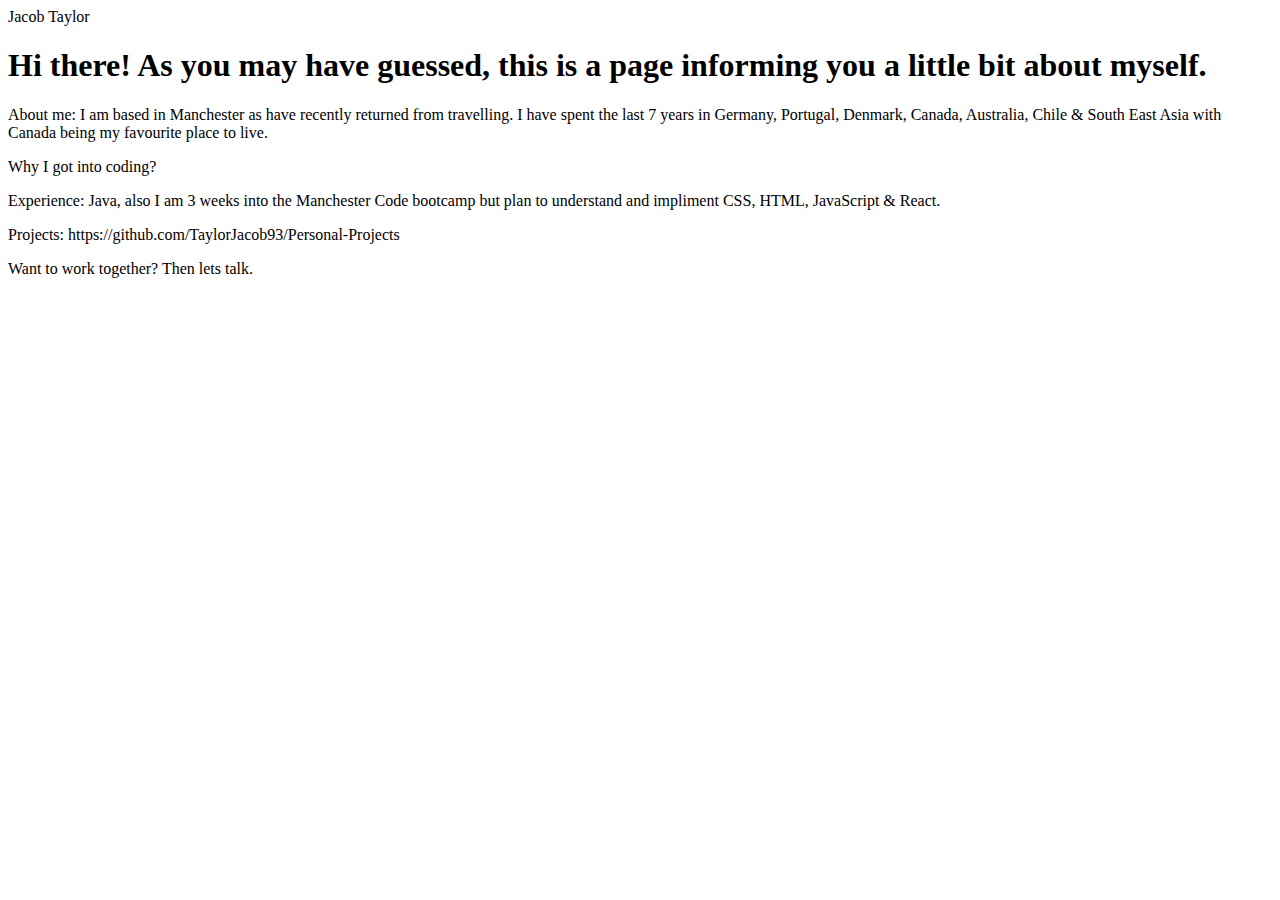
==== index.html @ 8af2e69e "beginning of portfolio" ====
<!DOCTYPE html>
<html lang="en">
<head>
    <meta charset="UTF-8">
    <meta http-equiv="X-UA-Compatible" content="IE=edge">
    <meta name="viewport" content="width=device-width, initial-scale=1.0">
    <title>Document</title>
</head>
<body>
    <header>Jacob Taylor</header>
    <h1>Hi there! As you may have guessed, this is a page informing 
        you a little bit about myself.</h1>

        <p>
            About me: I am based in Manchester as <Ifr></Ifr> have recently returned from travelling. I have spent
            the last 7 years in Germany, Portugal, Denmark, Canada, Australia, Chile & South East Asia 
            with Canada being my favourite place to live.
        </p>
        <p>Why I got into coding?
            
        </p>

        <p>Experience: Java, also I am 3 weeks into the Manchester Code bootcamp but plan to understand and impliment
            CSS, HTML, JavaScript & React.
        </p>
        
        <p>Projects: https://github.com/TaylorJacob93/Personal-Projects</p>

        <footer>Want to work together? Then lets talk.</footer>


</body>
</html>
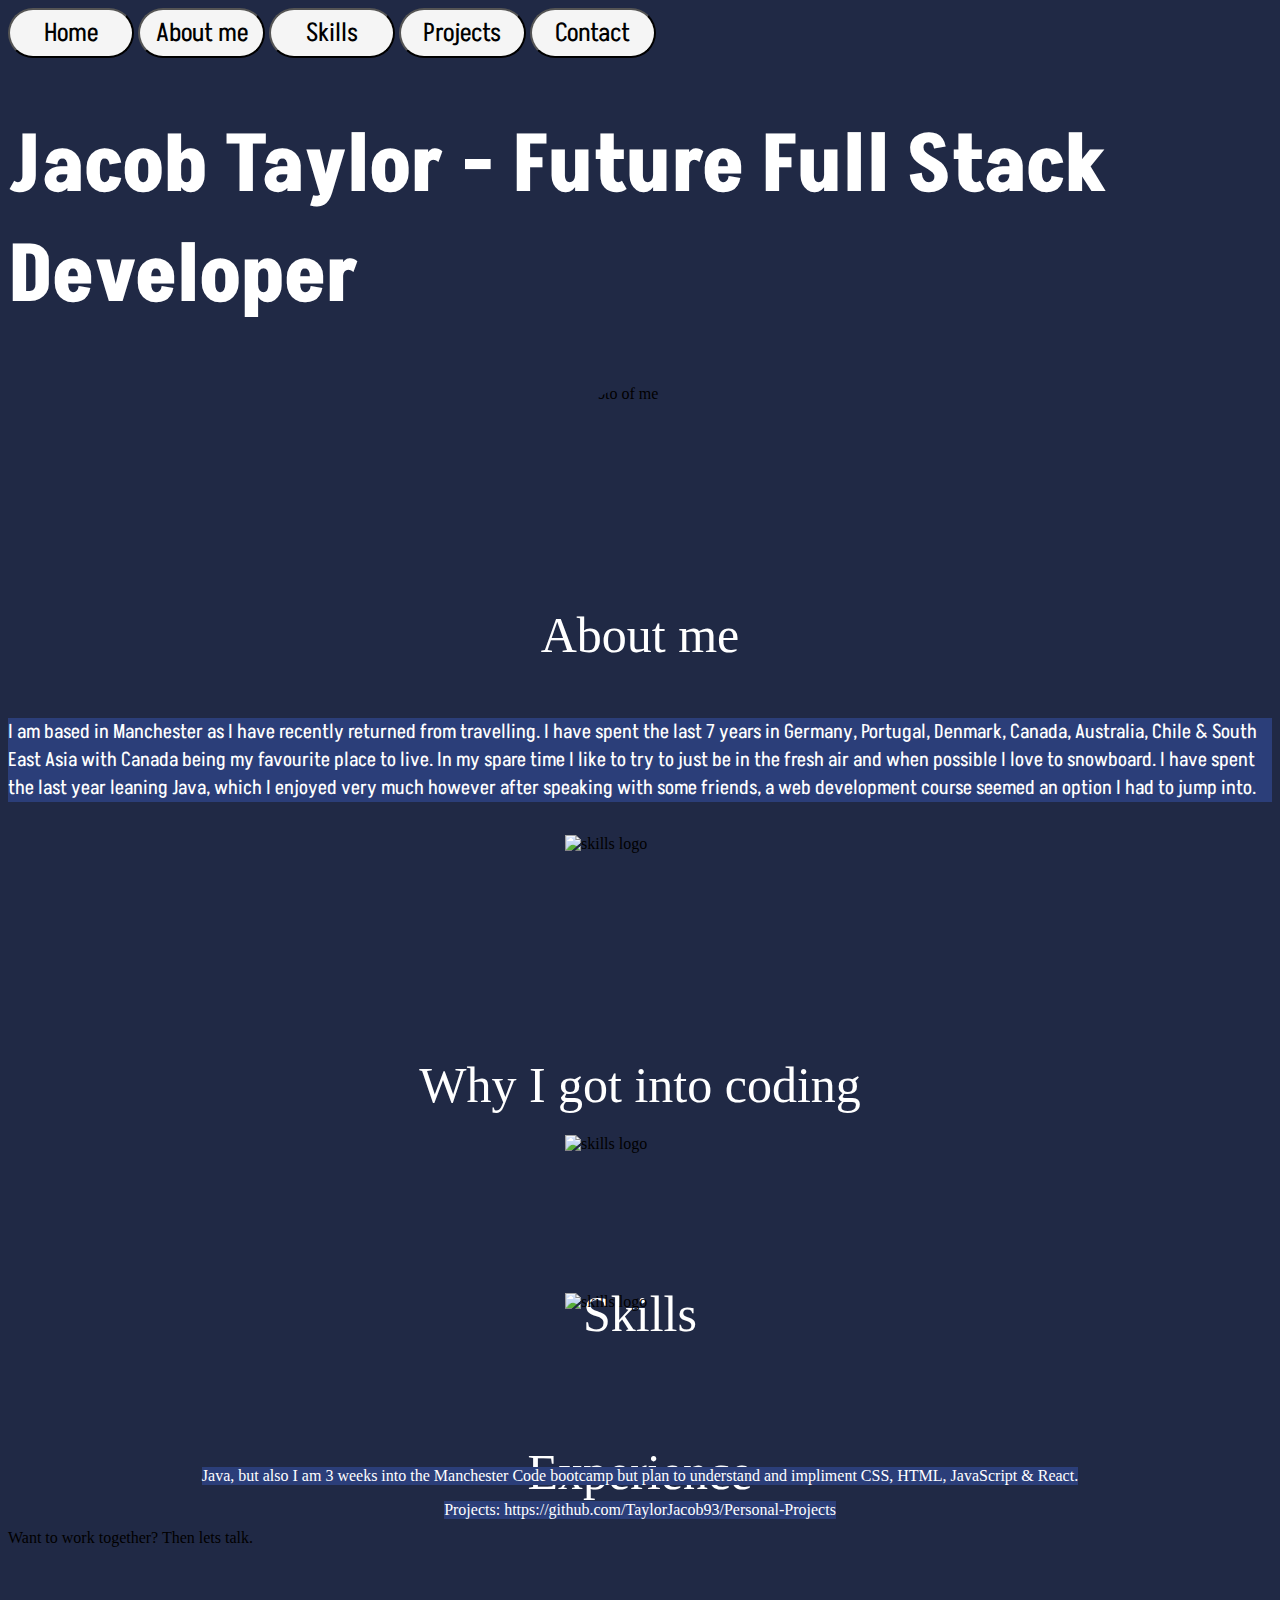
==== commit f1e7bc59: "added imgs & more styling" ====
--- a/index.html
+++ b/index.html
@@ -4,27 +4,71 @@
     <meta charset="UTF-8">
     <meta http-equiv="X-UA-Compatible" content="IE=edge">
     <meta name="viewport" content="width=device-width, initial-scale=1.0">
-    <title>Document</title>
+    <link rel="stylesheet" href="styles.css">
+    <link rel="preconnect" href="https://fonts.googleapis.com">
+    <link rel="preconnect" href="https://fonts.gstatic.com" crossorigin>
+    <link href="https://fonts.googleapis.com/css2?family=Akshar:wght@300&family=Alfa+Slab+One&display=swap" rel="stylesheet">
+    <title>Portfolio</title>
 </head>
 <body>
-    <header>Jacob Taylor</header>
-    <h1>Hi there! As you may have guessed, this is a page informing 
-        you a little bit about myself.</h1>
+    <header class="button.container">
+        <button class="button">Home</button> 
+        <button class="button">About me</button> 
+        <button class="button">Skills</button>
+        <button class="button">Projects</button> 
+        <button class="button">Contact</button> 
+    </header>
 
-        <p>
-            About me: I am based in Manchester as <Ifr></Ifr> have recently returned from travelling. I have spent
+    <div class="intro">
+    <h1>Jacob Taylor - Future Full Stack Developer</h1>
+    </div>
+
+    <img 
+    class="photo-me" 
+    src="/home/jacob/Downloads/me.jpg" 
+    alt="photo of me"
+    >
+
+    <div class="container">
+        <header class="header-style">About me</header>
+        <p class="box1">
+            
+            I am based in Manchester as I have recently returned from travelling. I have spent
             the last 7 years in Germany, Portugal, Denmark, Canada, Australia, Chile & South East Asia 
-            with Canada being my favourite place to live.
-        </p>
-        <p>Why I got into coding?
-            
+            with Canada being my favourite place to live. In my spare time I like to try to just be in the fresh air
+            and when possible I love to snowboard. I have spent the last year leaning Java, which I enjoyed very
+            much however after speaking with some friends, a web development course seemed an option I had to jump into.
         </p>
 
-        <p>Experience: Java, also I am 3 weeks into the Manchester Code bootcamp but plan to understand and impliment
-            CSS, HTML, JavaScript & React.
-        </p>
-        
-        <p>Projects: https://github.com/TaylorJacob93/Personal-Projects</p>
+        <img 
+        class="img-coding" 
+        src="/home/jacob/Downloads/coding.png" 
+        alt="skills logo"> 
+        </img>
+
+        <header class="header-style">Why I got into coding</header>
+
+        <img 
+        class="img-skills" 
+        src="/home/jacob/Downloads/skill.png" 
+        alt="skills logo"> 
+        </img>
+
+        <header class="header-style">Skills</header>
+
+        <img 
+        class="img-skills" 
+        src="/home/jacob/Downloads/experience.png" 
+        alt="skills logo"> 
+        </img>
+
+        <header class="header-style">Experience</header>
+
+        <p class="box4">Java, but also I am 3 weeks into the Manchester Code bootcamp but plan to understand and impliment
+            CSS, HTML, JavaScript & React.</p>
+ 
+        <div class="box5">Projects: https://github.com/TaylorJacob93/Personal-Projects</div>
+        </div>
 
         <footer>Want to work together? Then lets talk.</footer>
 
--- a/styles.css
+++ b/styles.css
@@ -0,0 +1,91 @@
+body{
+    background-color: #202945;
+    min-height: 300vh;
+}
+.button{
+width: 10%;
+height: 50px;
+background-color:whitesmoke;
+border-radius: 40px;
+font-size: 26px;
+color: black;
+font-family: 'Akshar', sans-serif;
+
+
+}
+.button:hover{
+    background-color: grey;
+    cursor: pointer;
+    transition: background-color 0.75s;
+    font-family: 'Akshar', sans-serif;
+}
+.intro{
+    display: flex;
+    justify-content: center;
+    color: white;
+    font-family: 'Akshar', sans-serif;
+    font-size: 40px;
+}
+.photo-me{
+    display: block;
+    margin-left: auto;
+    margin-right: auto;
+    border-radius: 50%;
+    width: 150px ;
+    height: 150px;
+}
+.container{
+    display: grid;
+    grid-template-rows: repeat(4,4fr);
+    margin-bottom: 10px;
+    place-items: center center;
+    justify-content: space-around;
+
+}
+
+.header-style{
+    display: flex;
+    justify-content: center;
+    color: white;
+    font-size: 50px;
+    margin-bottom: -50px;
+}
+.img-coding{
+    display: block;
+    margin-left: auto;
+    margin-right: auto;
+    width: 150px ;
+    height: 150px;
+}
+
+.img-skills{
+    display: block;
+    margin-left: auto;
+    margin-right: auto;
+    width: 150px ;
+    height: 150px;
+}
+
+.box1{
+    background-color: #2b3e79;
+    color: white;
+    font-size: 20px;
+    font-family: 'Akshar', sans-serif;
+}
+.box2{
+    background-color: #2b3e79;
+    color: white;
+}
+.box3{
+    background-color:#2b3e79; 
+    color: white;
+}
+.box4{
+    background-color:#2b3e79;
+        color: white;
+}
+.box5{
+    background-color:#2b3e79;
+        color: white;
+}
+
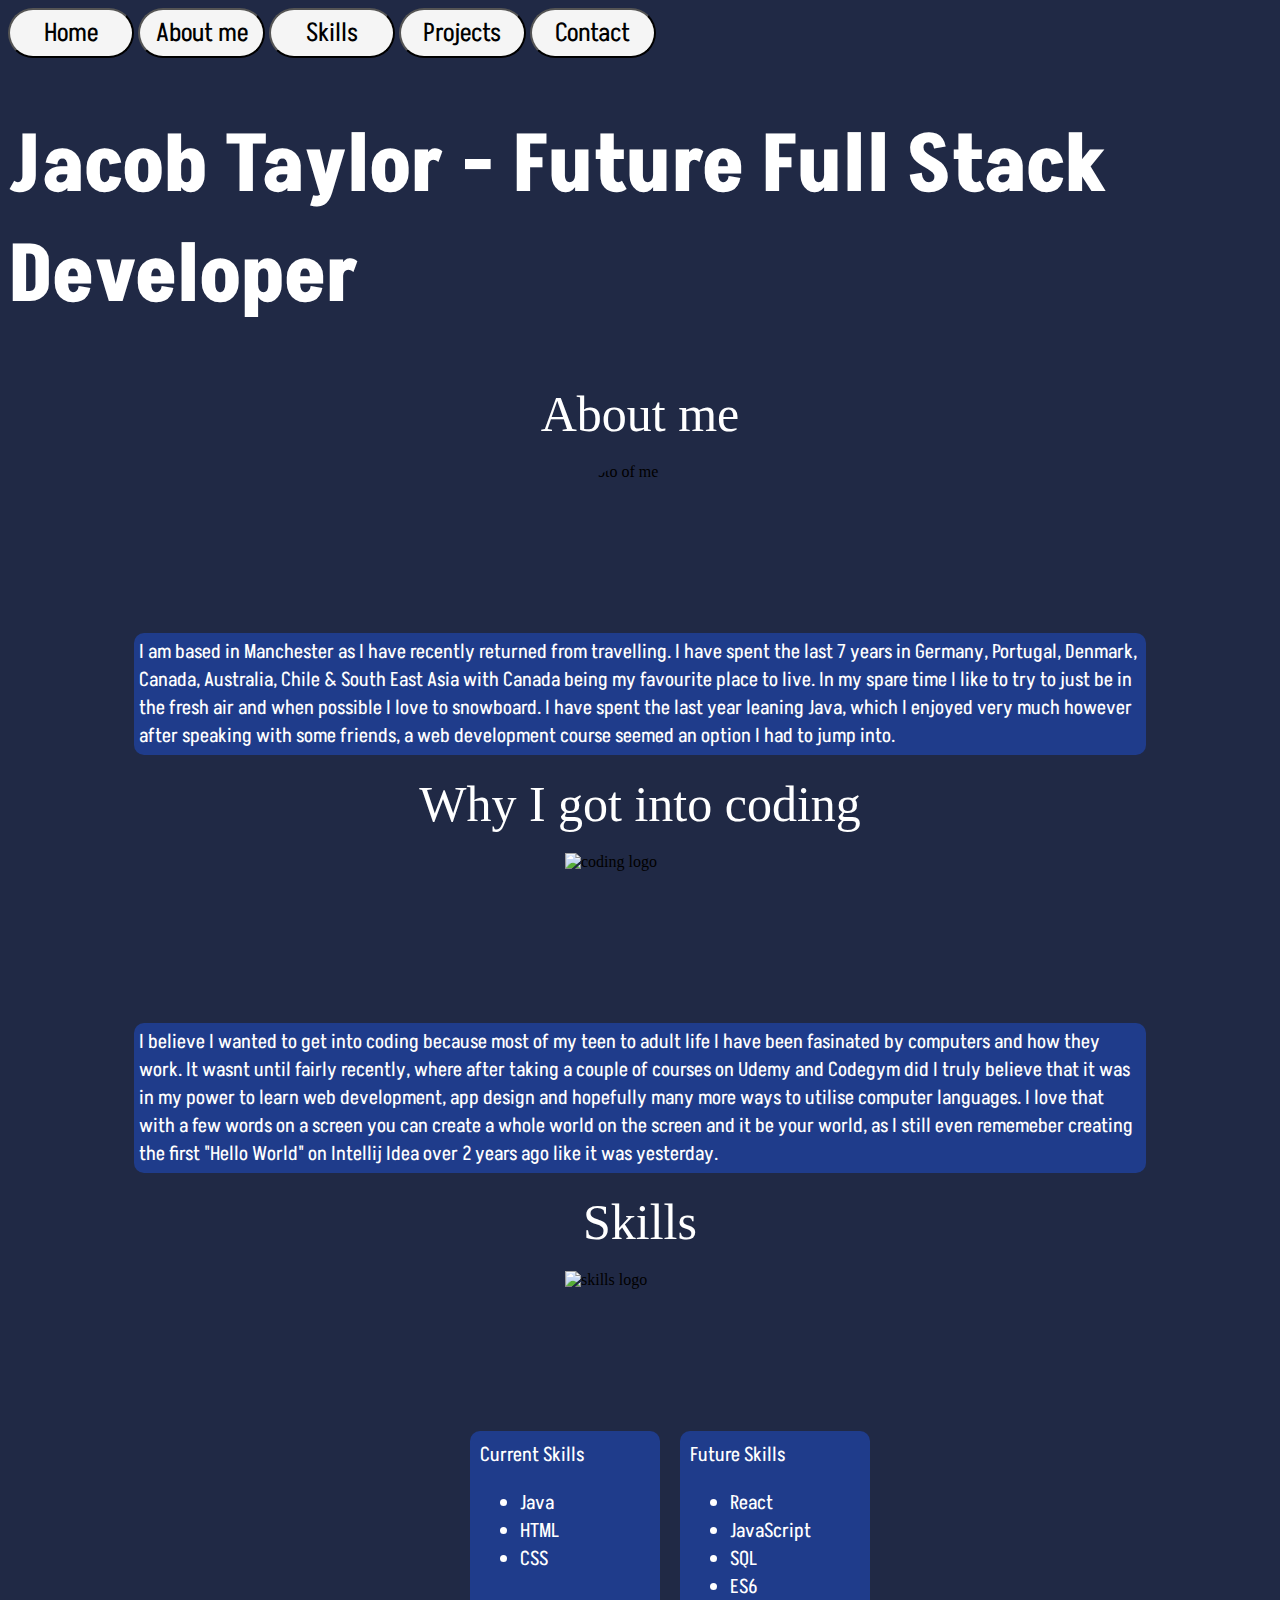
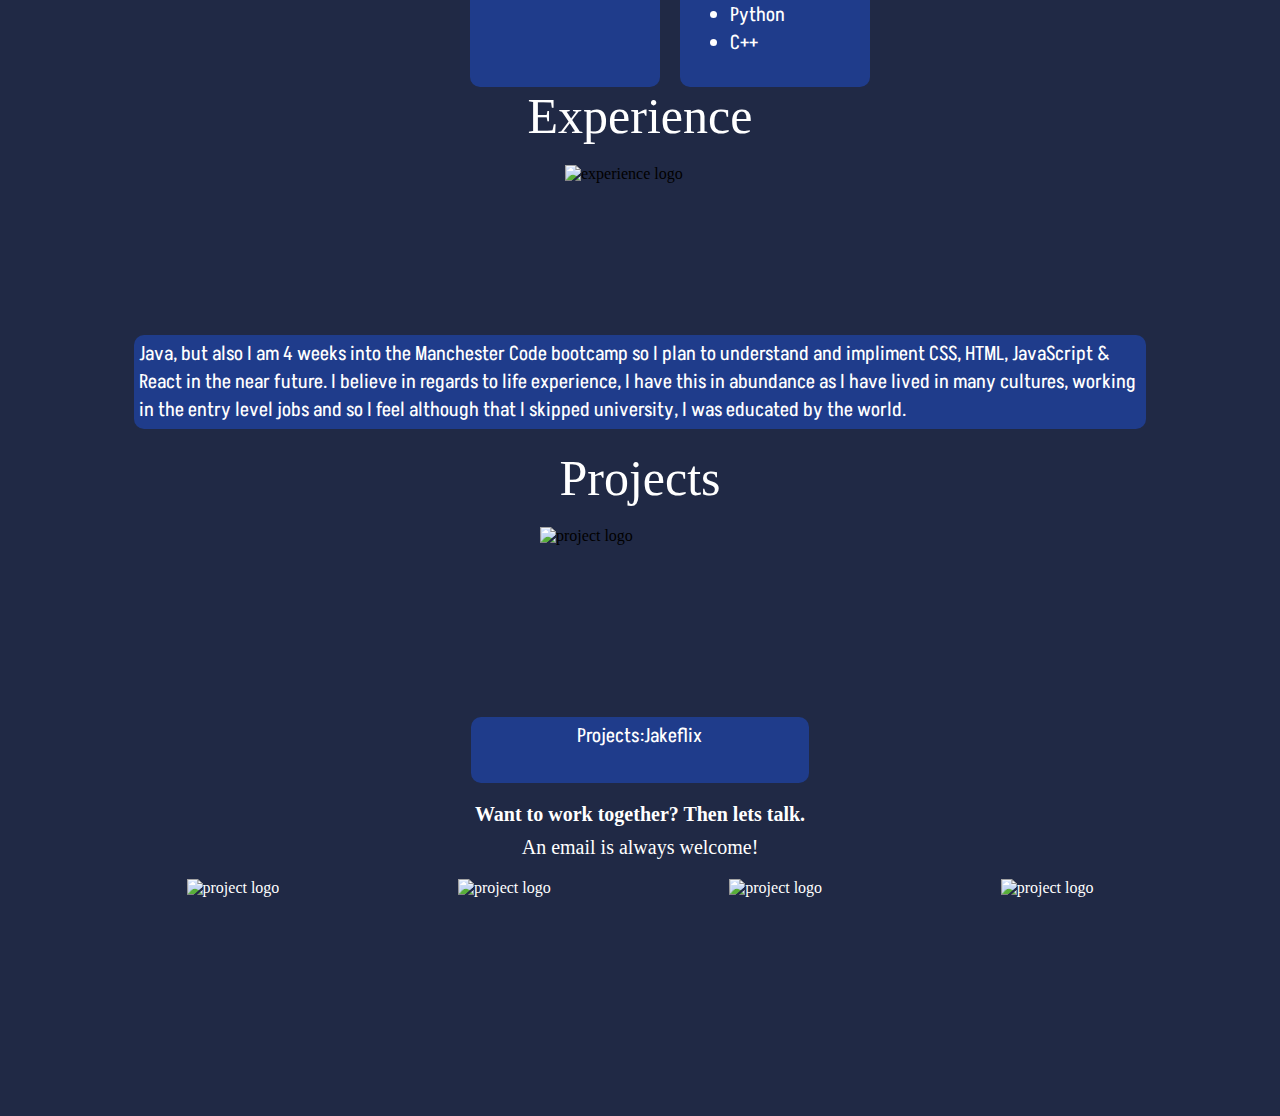
==== commit 5fcb116f: "added social media imgs with working links" ====
--- a/index.html
+++ b/index.html
@@ -23,55 +23,135 @@
     <h1>Jacob Taylor - Future Full Stack Developer</h1>
     </div>
 
+        <header class="header-style">About me  </header>
+
     <img 
     class="photo-me" 
-    src="/home/jacob/Downloads/me.jpg" 
+    src="/home/jacob/Projects/portfolio/images/me.jpg" 
     alt="photo of me"
     >
-
-    <div class="container">
-        <header class="header-style">About me</header>
-        <p class="box1">
+        <div class="portfolio-info">
             
             I am based in Manchester as I have recently returned from travelling. I have spent
             the last 7 years in Germany, Portugal, Denmark, Canada, Australia, Chile & South East Asia 
             with Canada being my favourite place to live. In my spare time I like to try to just be in the fresh air
             and when possible I love to snowboard. I have spent the last year leaning Java, which I enjoyed very
             much however after speaking with some friends, a web development course seemed an option I had to jump into.
-        </p>
+        </div>
 
+        <header class="header-style">Why I got into coding</header>
         <img 
         class="img-coding" 
-        src="/home/jacob/Downloads/coding.png" 
+        src="/home/jacob/Projects/portfolio/images/coding.png" 
+        alt="coding logo"> 
+        </img>
+
+        <div class ="portfolio-info">
+
+            I believe I wanted to get into coding because most of my teen to adult life I have been fasinated by
+            computers and how they work. It wasnt until fairly recently, where after taking a couple of courses on 
+            Udemy and Codegym did I truly believe that it was in my power to learn web development, app design and
+            hopefully many more ways to utilise computer languages. I love that with a few words on a screen you can
+            create a whole world on the screen and it be your world, as I still even rememeber creating the first "Hello 
+            World" on Intellij Idea over 2 years ago like it was yesterday.
+        </div>
+
+
+        <header class="header-style">Skills</header>
+        <img 
+        class="img-skills" 
+        src="/home/jacob/Projects/portfolio/images/skill.png" 
         alt="skills logo"> 
         </img>
 
-        <header class="header-style">Why I got into coding</header>
+        <div class="skills-grid">
+            <div class="empty-box"> </div>
+            <div class="skills-box">Current Skills
+                <ul>
+                    <li>Java</li>
+                    <li>HTML</li>
+                    <li>CSS</li>
+                </ul>
+            </div>
+            <div class="skills-box">Future Skills
+                <ul>
+                    <li>React</li>
+                    <li>JavaScript</li>
+                    <li>SQL</li>
+                    <li>ES6</li>
+                    <li>Python</li>
+                    <li>C++</li>
+                </ul>
+            </div>
+            <div class="empty-box"></div>
+            
+        </div>
+
+        <header class="header-style">Experience</header>
+        <img 
+        class="img-experience" 
+        src="/home/jacob/Projects/portfolio/images/experience.png" 
+        alt="experience logo"> 
+        </img>
+
+        <p class="portfolio-info">Java, but also I am 4 weeks into the Manchester Code bootcamp so I plan to understand and impliment
+            CSS, HTML, JavaScript & React in the near future. I believe in regards to life experience, I have this in abundance as I 
+            have lived in many cultures, working in the entry level jobs and so I feel although that I skipped university, I was educated by
+            the world.</p>
+
+        <header class="header-style">Projects</header>
 
         <img 
-        class="img-skills" 
-        src="/home/jacob/Downloads/skill.png" 
-        alt="skills logo"> 
+        class="img-projects" 
+        src="/home/jacob/Projects/portfolio/images/project.png" 
+        alt="project logo"> 
         </img>
+        
+        <div class="Projects-grid">
+            <div class="empty-box"> </div>
 
-        <header class="header-style">Skills</header>
-
-        <img 
-        class="img-skills" 
-        src="/home/jacob/Downloads/experience.png" 
-        alt="skills logo"> 
-        </img>
-
-        <header class="header-style">Experience</header>
-
-        <p class="box4">Java, but also I am 3 weeks into the Manchester Code bootcamp but plan to understand and impliment
-            CSS, HTML, JavaScript & React.</p>
- 
-        <div class="box5">Projects: https://github.com/TaylorJacob93/Personal-Projects</div>
+            <div class="portfolio-info">Projects:  
+            <br></br>
+            <a class ="project-link" href = "https://github.com/TaylorJacob93/Personal-Projects">Jakeflix</a>
+            </div>  
+            <div class="empty-box"> </div>
         </div>
 
-        <footer>Want to work together? Then lets talk.</footer>
+        <footer class="footer">Want to work together? Then lets talk.</footer>
+        
+        
+        <a class="email-link" href="mailito:jjakettaylor1993@hotmail.com">An email is always welcome!</a>
+        
+        <div class="social-medias">
+            <a href="https://www.instagram.com/_jaket_/">
+            <img class="instagram"
+            src="/home/jacob/Projects/portfolio/images/instagram.png" 
+            alt="project logo"> 
+        </img>
+        </a>
 
+            <a href="https://www.facebook.com/jake.taylor.94695/">
+            <img class="facebook"
+            src="/home/jacob/Projects/portfolio/images/facebook.png" 
+            alt="project logo"> 
+            </img>
+        </a>
+
+            <a href="https://twitter.com/JacobTa21168105">
+            <img class="twitter"
+            src="/home/jacob/Projects/portfolio/images/twitter.png" 
+            alt="project logo"> 
+            </img>
+        </a>
+
+        <a href="https://www.linkedin.com/in/jacob-taylor-91871915b/">
+            <img class="linkedin"
+            src="/home/jacob/Projects/portfolio/images/linkedin.png" 
+            alt="project logo"> 
+            </img>
+        </a> 
+            
+        </div>
 
 </body>
 </html>--- a/styles.css
+++ b/styles.css
@@ -26,6 +26,9 @@
     font-family: 'Akshar', sans-serif;
     font-size: 40px;
 }
+.intro:hover{
+    color:#99FFFF
+}
 .photo-me{
     display: block;
     margin-left: auto;
@@ -34,22 +37,15 @@
     width: 150px ;
     height: 150px;
 }
-.container{
-    display: grid;
-    grid-template-rows: repeat(4,4fr);
-    margin-bottom: 10px;
-    place-items: center center;
-    justify-content: space-around;
-
-}
 
 .header-style{
     display: flex;
     justify-content: center;
     color: white;
     font-size: 50px;
-    margin-bottom: -50px;
+    margin-bottom: 20px;
 }
+
 .img-coding{
     display: block;
     margin-left: auto;
@@ -60,32 +56,104 @@
 
 .img-skills{
     display: block;
+    margin-top: 10px;
+    margin-bottom: 10px;
     margin-left: auto;
     margin-right: auto;
     width: 150px ;
     height: 150px;
 }
-
-.box1{
-    background-color: #2b3e79;
+.img-experience{
+    display: block;
+    margin-top: 10px;
+    margin-bottom: 10px;
+    margin-left: auto;
+    margin-right: auto;
+    width: 150px ;
+    height: 150px;
+}
+.img-projects{
+        display: block;
+        margin-left: auto;
+        margin-right: auto;
+        width: 200px ;
+        height: 200px;
+        margin-bottom: -30px;
+    }
+.portfolio-info{
+    display: flex;
+    justify-content: center;
+    background-color:rgb(31, 60, 139);
+    color: white;
+    font-size: 20px;
+    padding: 5px;
+    border-radius: 10px;
+    margin-top: 20px;
+    margin-left: 10%;
+    margin-right: 10%;
+    margin-bottom: 20px;
+    font-family: 'Akshar', sans-serif;
+}
+.skills-grid{
+    display: grid;
+    grid-template-columns:35% 15% 15% 35%;
+    justify-content: space-between;
+    border-radius: 10px;
     color: white;
     font-size: 20px;
     font-family: 'Akshar', sans-serif;
+    column-gap: 20px;
 }
-.box2{
-    background-color: #2b3e79;
-    color: white;
+.skills-box{
+    background-color:rgb(31, 60, 139);
+    padding: 10px;
+    border-radius: 10px;
 }
-.box3{
-    background-color:#2b3e79; 
-    color: white;
-}
-.box4{
-    background-color:#2b3e79;
-        color: white;
-}
-.box5{
-    background-color:#2b3e79;
-        color: white;
+.Projects-grid{
+    display: grid;
+    grid-template-columns: 33.333% 33.333% 33.333%;
 }
 
+a{
+    color: white;
+    text-decoration: none;
+}
+a:hover{
+    text-decoration: underline;
+    color:grey;
+}
+.footer{
+    display: flex;
+    justify-content: center;
+    font-size: 20px;
+    color: white;
+    font-weight: 700;
+    margin-bottom: 10px;
+}
+.email-link{
+    display: flex;
+    justify-content: center;
+    font-size: 20px;
+    color: white;
+    margin-bottom: 20px;
+}
+.social-medias{
+    display: flex;
+    justify-content: space-evenly;
+}
+.instagram{
+    width:50px;
+    height: 50px;
+}
+.facebook{
+    width:70px;
+    height: 50px;
+}
+.linkedin{
+    width:50px;
+    height: 50px;
+}
+.twitter{
+    width:50px;
+    height: 50px;
+}
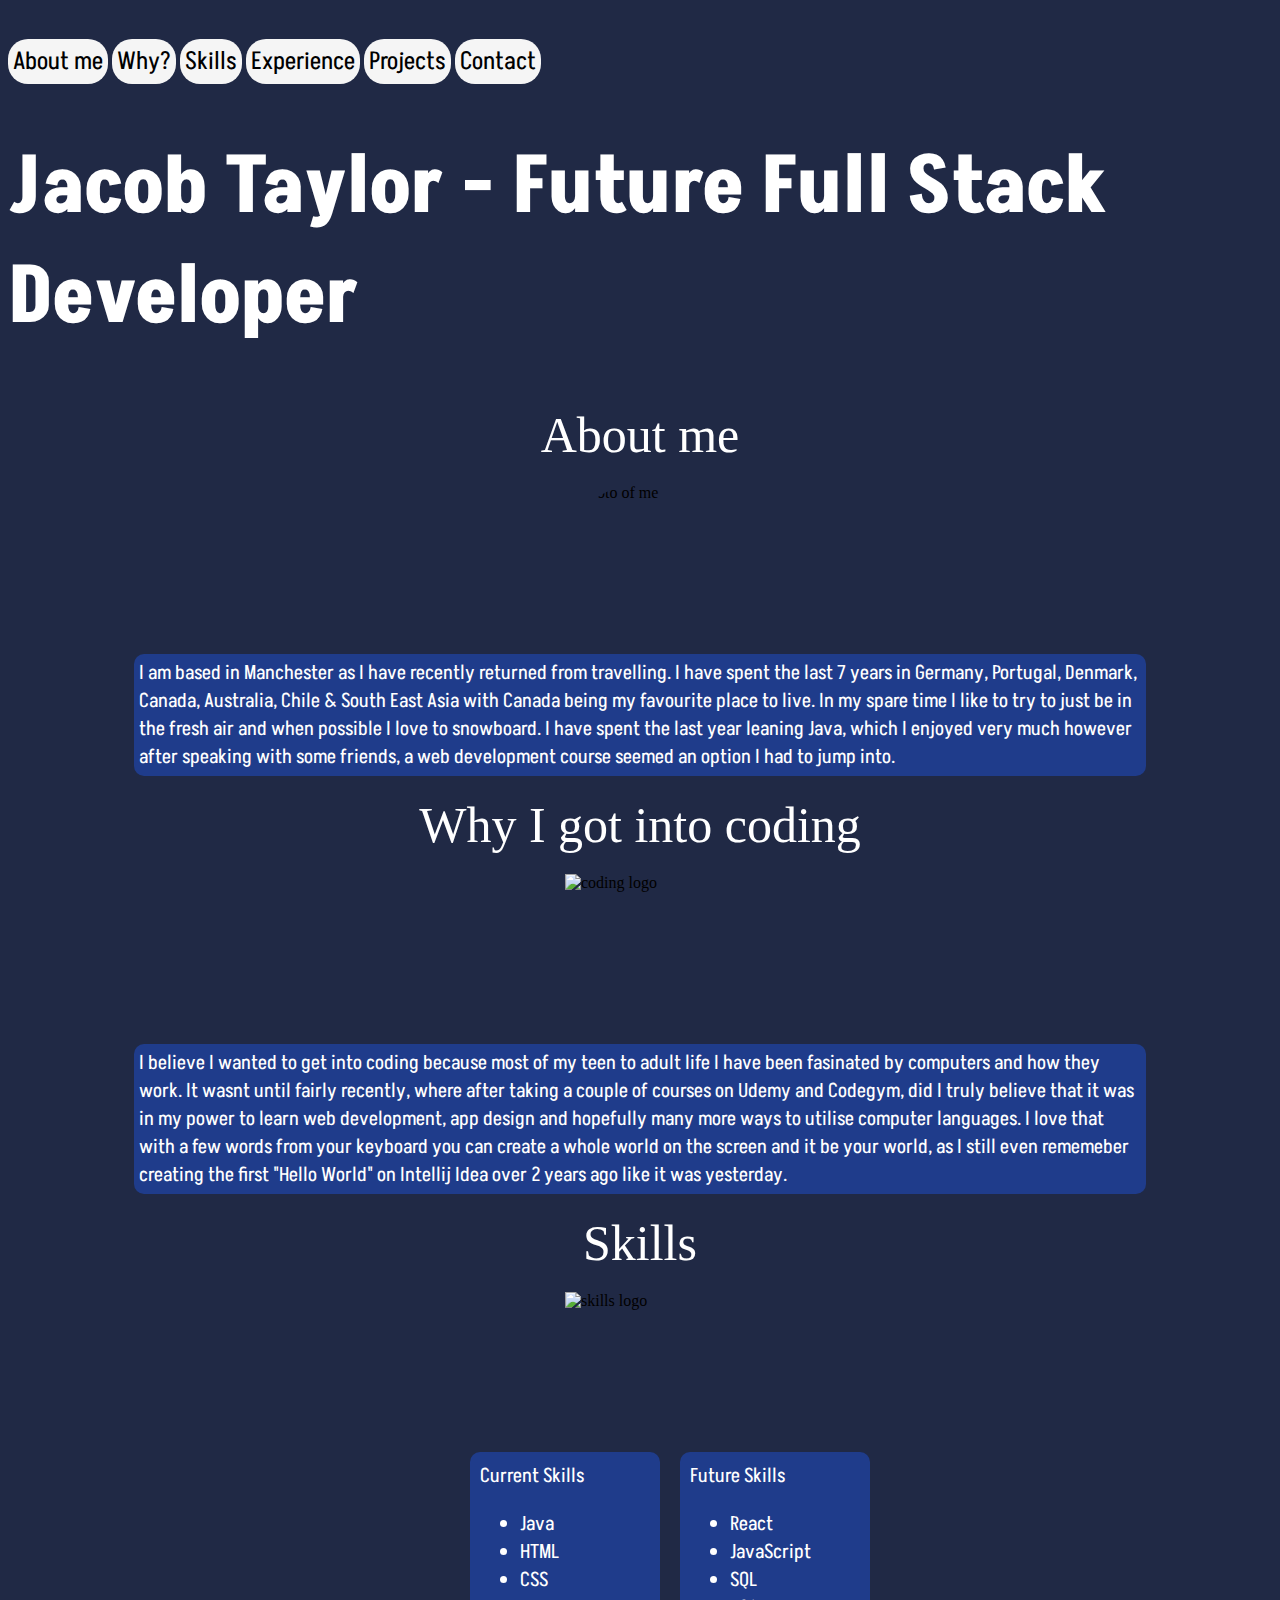
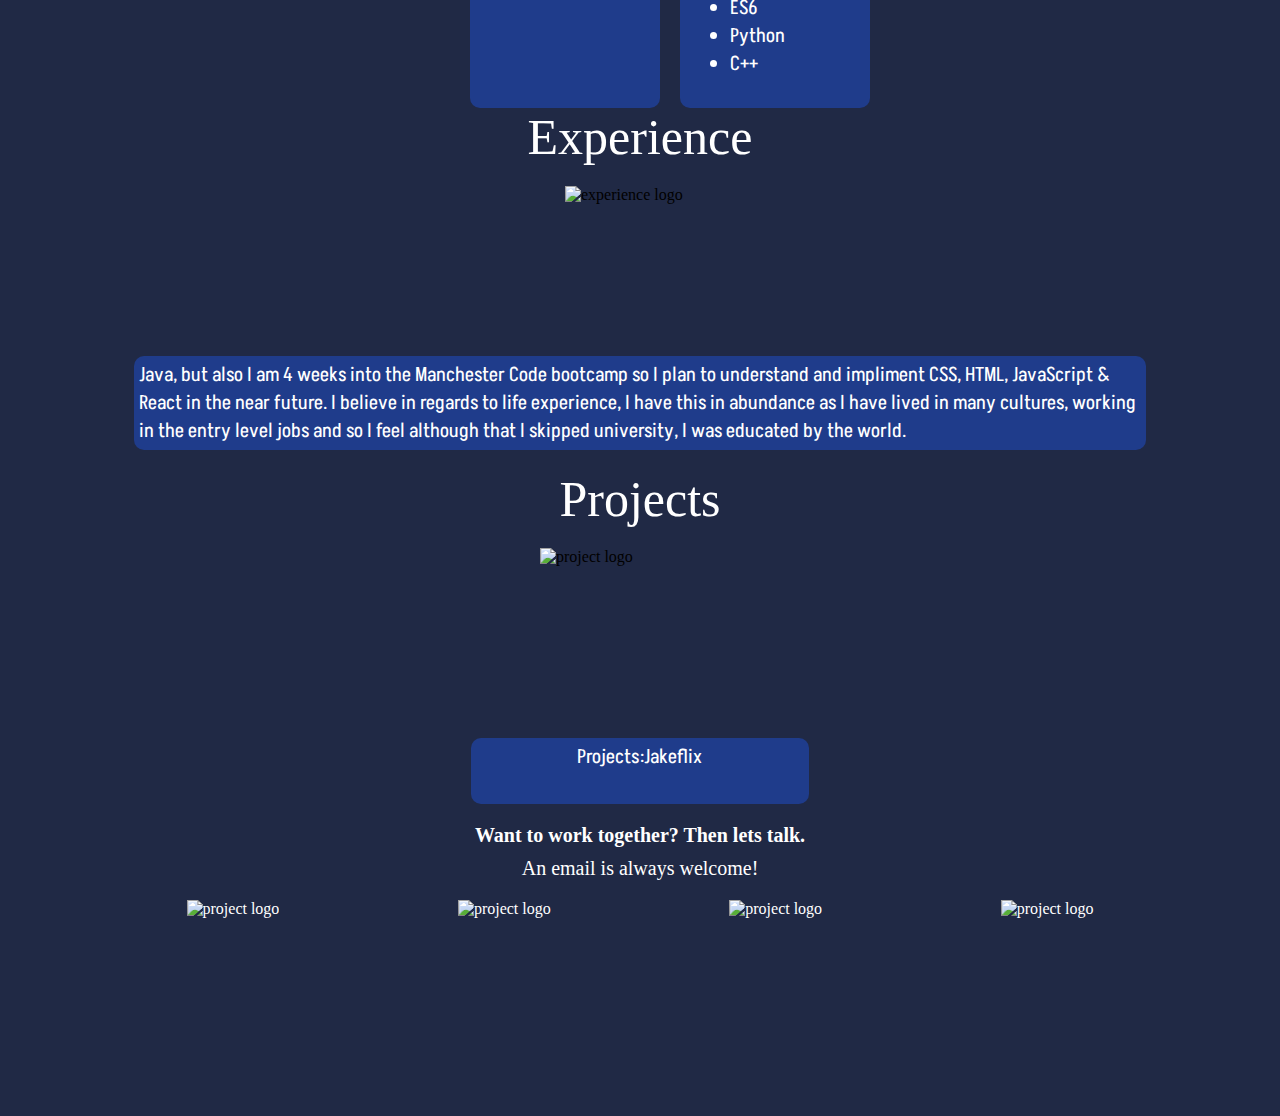
==== commit c222f93b: "changed buttons to anchors for link capability" ====
--- a/index.html
+++ b/index.html
@@ -11,19 +11,21 @@
     <title>Portfolio</title>
 </head>
 <body>
+    <br></br>
     <header class="button.container">
-        <button class="button">Home</button> 
-        <button class="button">About me</button> 
-        <button class="button">Skills</button>
-        <button class="button">Projects</button> 
-        <button class="button">Contact</button> 
+        <a class="button" href="#about-me">About me</a>
+        <a class="button" href="#why">Why?</a>
+        <a class="button" href="#skills">Skills</a>
+        <a class="button" href="#experience">Experience</a>
+        <a class="button" href="#projects">Projects</a>
+        <a class="button" href="#contact">Contact</a>
     </header>
 
     <div class="intro">
     <h1>Jacob Taylor - Future Full Stack Developer</h1>
     </div>
 
-        <header class="header-style">About me  </header>
+        <header class="header-style" id="about-me">About me  </header>
 
     <img 
     class="photo-me" 
@@ -39,7 +41,7 @@
             much however after speaking with some friends, a web development course seemed an option I had to jump into.
         </div>
 
-        <header class="header-style">Why I got into coding</header>
+        <header class="header-style" id="why">Why I got into coding</header>
         <img 
         class="img-coding" 
         src="/home/jacob/Projects/portfolio/images/coding.png" 
@@ -50,14 +52,14 @@
 
             I believe I wanted to get into coding because most of my teen to adult life I have been fasinated by
             computers and how they work. It wasnt until fairly recently, where after taking a couple of courses on 
-            Udemy and Codegym did I truly believe that it was in my power to learn web development, app design and
-            hopefully many more ways to utilise computer languages. I love that with a few words on a screen you can
+            Udemy and Codegym, did I truly believe that it was in my power to learn web development, app design and
+            hopefully many more ways to utilise computer languages. I love that with a few words from your keyboard you can
             create a whole world on the screen and it be your world, as I still even rememeber creating the first "Hello 
             World" on Intellij Idea over 2 years ago like it was yesterday.
         </div>
 
 
-        <header class="header-style">Skills</header>
+        <header class="header-style" id="skills">Skills</header>
         <img 
         class="img-skills" 
         src="/home/jacob/Projects/portfolio/images/skill.png" 
@@ -87,7 +89,7 @@
             
         </div>
 
-        <header class="header-style">Experience</header>
+        <header class="header-style" id="experience">Experience</header>
         <img 
         class="img-experience" 
         src="/home/jacob/Projects/portfolio/images/experience.png" 
@@ -99,7 +101,7 @@
             have lived in many cultures, working in the entry level jobs and so I feel although that I skipped university, I was educated by
             the world.</p>
 
-        <header class="header-style">Projects</header>
+        <header class="header-style" id="projects">Projects</header>
 
         <img 
         class="img-projects" 
@@ -120,7 +122,7 @@
         <footer class="footer">Want to work together? Then lets talk.</footer>
         
         
-        <a class="email-link" href="mailito:jjakettaylor1993@hotmail.com">An email is always welcome!</a>
+        <a class="email-link" href="mailito:jjakettaylor1993@hotmail.com" id="contact">An email is always welcome!</a>
         
         <div class="social-medias">
             <a href="https://www.instagram.com/_jaket_/">
--- a/styles.css
+++ b/styles.css
@@ -1,159 +1,159 @@
-body{
-    background-color: #202945;
-    min-height: 300vh;
+body {
+  background-color: #202945;
+  min-height: 300vh;
 }
-.button{
-width: 10%;
-height: 50px;
-background-color:whitesmoke;
-border-radius: 40px;
-font-size: 26px;
-color: black;
-font-family: 'Akshar', sans-serif;
-
-
+.button {
+  width: 10%;
+  height: 50px;
+  background-color: whitesmoke;
+  border-radius: 20px;
+  padding: 5px;
+  font-size: 25px;
+  color: black;
+  font-family: "Akshar", sans-serif;
 }
-.button:hover{
-    background-color: grey;
-    cursor: pointer;
-    transition: background-color 0.75s;
-    font-family: 'Akshar', sans-serif;
+.button:hover {
+  background-color: wheat;
+  cursor: pointer;
+  text-decoration: none;
+  transition: background-color 0.75s;
+  font-family: "Akshar", sans-serif;
 }
-.intro{
-    display: flex;
-    justify-content: center;
-    color: white;
-    font-family: 'Akshar', sans-serif;
-    font-size: 40px;
+.intro {
+  display: flex;
+  justify-content: center;
+  color: white;
+  font-family: "Akshar", sans-serif;
+  font-size: 40px;
 }
-.intro:hover{
-    color:#99FFFF
+.intro:hover {
+  color: wheat;
 }
-.photo-me{
-    display: block;
-    margin-left: auto;
-    margin-right: auto;
-    border-radius: 50%;
-    width: 150px ;
-    height: 150px;
+.photo-me {
+  display: block;
+  margin-left: auto;
+  margin-right: auto;
+  border-radius: 50%;
+  width: 150px;
+  height: 150px;
 }
 
-.header-style{
-    display: flex;
-    justify-content: center;
-    color: white;
-    font-size: 50px;
-    margin-bottom: 20px;
+.header-style {
+  display: flex;
+  justify-content: center;
+  color: white;
+  font-size: 50px;
+  margin-bottom: 20px;
 }
 
-.img-coding{
-    display: block;
-    margin-left: auto;
-    margin-right: auto;
-    width: 150px ;
-    height: 150px;
+.img-coding {
+  display: block;
+  margin-left: auto;
+  margin-right: auto;
+  width: 150px;
+  height: 150px;
 }
 
-.img-skills{
-    display: block;
-    margin-top: 10px;
-    margin-bottom: 10px;
-    margin-left: auto;
-    margin-right: auto;
-    width: 150px ;
-    height: 150px;
+.img-skills {
+  display: block;
+  margin-top: 10px;
+  margin-bottom: 10px;
+  margin-left: auto;
+  margin-right: auto;
+  width: 150px;
+  height: 150px;
 }
-.img-experience{
-    display: block;
-    margin-top: 10px;
-    margin-bottom: 10px;
-    margin-left: auto;
-    margin-right: auto;
-    width: 150px ;
-    height: 150px;
+.img-experience {
+  display: block;
+  margin-top: 10px;
+  margin-bottom: 10px;
+  margin-left: auto;
+  margin-right: auto;
+  width: 150px;
+  height: 150px;
 }
-.img-projects{
-        display: block;
-        margin-left: auto;
-        margin-right: auto;
-        width: 200px ;
-        height: 200px;
-        margin-bottom: -30px;
-    }
-.portfolio-info{
-    display: flex;
-    justify-content: center;
-    background-color:rgb(31, 60, 139);
-    color: white;
-    font-size: 20px;
-    padding: 5px;
-    border-radius: 10px;
-    margin-top: 20px;
-    margin-left: 10%;
-    margin-right: 10%;
-    margin-bottom: 20px;
-    font-family: 'Akshar', sans-serif;
+.img-projects {
+  display: block;
+  margin-left: auto;
+  margin-right: auto;
+  width: 200px;
+  height: 200px;
+  margin-bottom: -30px;
 }
-.skills-grid{
-    display: grid;
-    grid-template-columns:35% 15% 15% 35%;
-    justify-content: space-between;
-    border-radius: 10px;
-    color: white;
-    font-size: 20px;
-    font-family: 'Akshar', sans-serif;
-    column-gap: 20px;
+.portfolio-info {
+  display: flex;
+  justify-content: center;
+  background-color: rgb(31, 60, 139);
+  color: white;
+  font-size: 20px;
+  padding: 5px;
+  border-radius: 10px;
+  margin-top: 20px;
+  margin-left: 10%;
+  margin-right: 10%;
+  margin-bottom: 20px;
+  font-family: "Akshar", sans-serif;
 }
-.skills-box{
-    background-color:rgb(31, 60, 139);
-    padding: 10px;
-    border-radius: 10px;
+.skills-grid {
+  display: grid;
+  grid-template-columns: 35% 15% 15% 35%;
+  justify-content: space-between;
+  border-radius: 10px;
+  color: white;
+  font-size: 20px;
+  font-family: "Akshar", sans-serif;
+  column-gap: 20px;
 }
-.Projects-grid{
-    display: grid;
-    grid-template-columns: 33.333% 33.333% 33.333%;
+.skills-box {
+  background-color: rgb(31, 60, 139);
+  padding: 10px;
+  border-radius: 10px;
+}
+.Projects-grid {
+  display: grid;
+  grid-template-columns: 33.333% 33.333% 33.333%;
 }
 
-a{
-    color: white;
-    text-decoration: none;
+a {
+  color: white;
+  text-decoration: none;
 }
-a:hover{
-    text-decoration: underline;
-    color:grey;
+a:hover {
+  text-decoration: underline;
+  color: grey;
 }
-.footer{
-    display: flex;
-    justify-content: center;
-    font-size: 20px;
-    color: white;
-    font-weight: 700;
-    margin-bottom: 10px;
+.footer {
+  display: flex;
+  justify-content: center;
+  font-size: 20px;
+  color: white;
+  font-weight: 700;
+  margin-bottom: 10px;
 }
-.email-link{
-    display: flex;
-    justify-content: center;
-    font-size: 20px;
-    color: white;
-    margin-bottom: 20px;
+.email-link {
+  display: flex;
+  justify-content: center;
+  font-size: 20px;
+  color: white;
+  margin-bottom: 20px;
 }
-.social-medias{
-    display: flex;
-    justify-content: space-evenly;
+.social-medias {
+  display: flex;
+  justify-content: space-evenly;
 }
-.instagram{
-    width:50px;
-    height: 50px;
+.instagram {
+  width: 50px;
+  height: 50px;
 }
-.facebook{
-    width:70px;
-    height: 50px;
+.facebook {
+  width: 70px;
+  height: 50px;
 }
-.linkedin{
-    width:50px;
-    height: 50px;
+.linkedin {
+  width: 50px;
+  height: 50px;
 }
-.twitter{
-    width:50px;
-    height: 50px;
+.twitter {
+  width: 50px;
+  height: 50px;
 }
